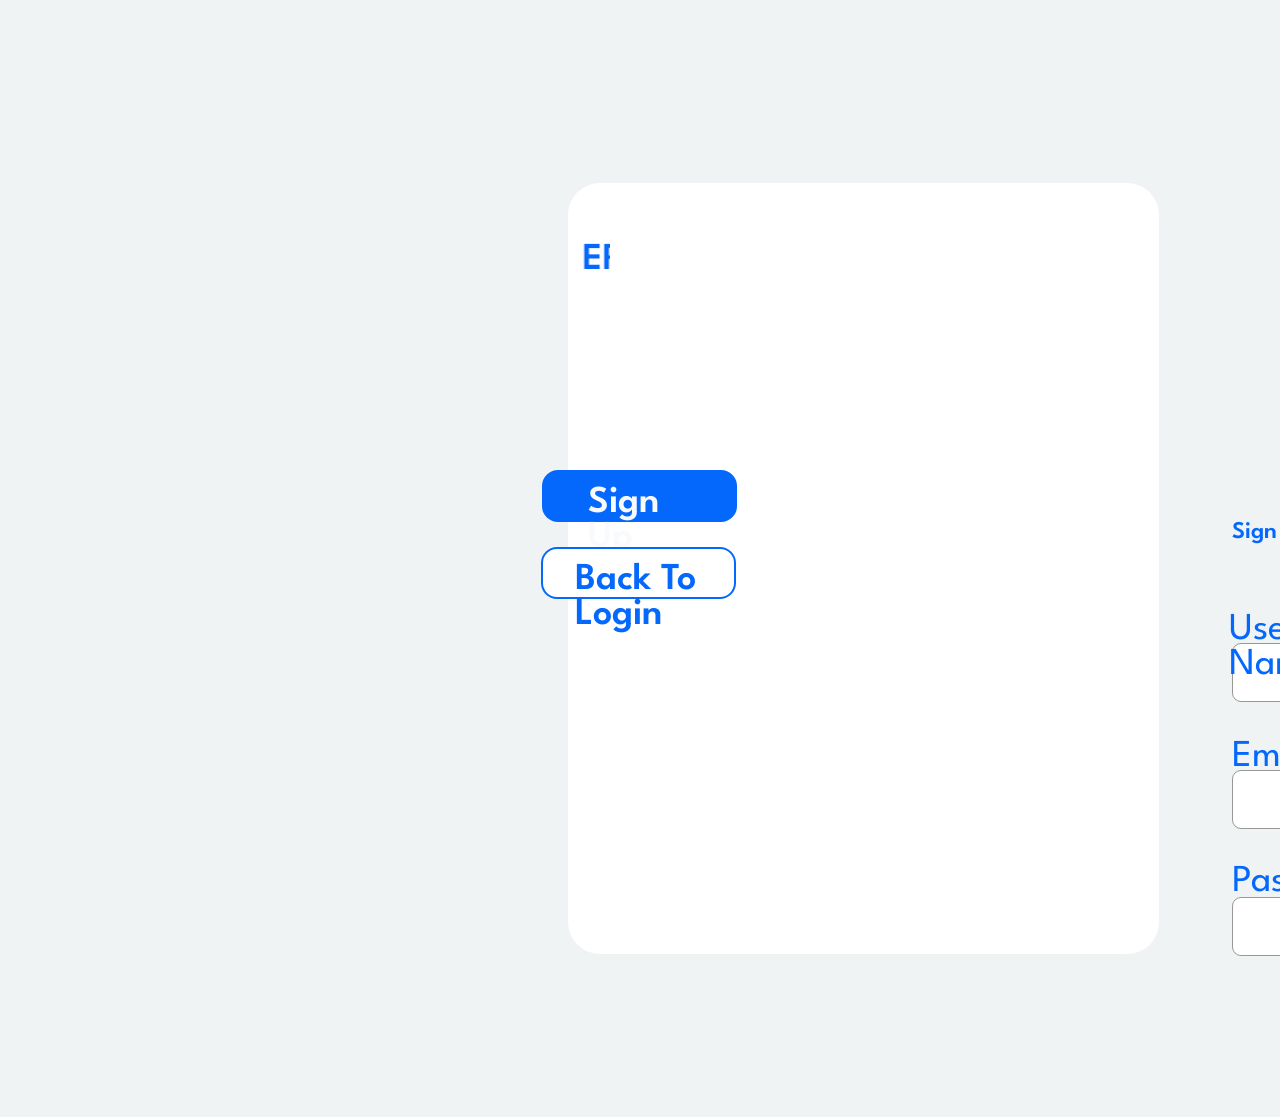
==== signup/index.html @ db6a76f6 "Login" ====
<!DOCTYPE html>
<html>
  <head>
    <meta charset="utf-8" />
    <meta name="viewport" content="initial-scale=1, width=device-width" />

    <link rel="stylesheet" href="./style.css" />
    <link rel="stylesheet" href="./global.css" />
    <link
      rel="stylesheet"
      href="https://fonts.googleapis.com/css2?family=League Spartan:wght@600&display=swap"
    />
    <link
      rel="stylesheet"
      href="https://fonts.googleapis.com/css2?family=Inter:wght@400;600;700&display=swap"
    />
  </head>
  <body>
    <div class="macbook-pro-16-2">
      <div class="macbook-pro-16-2-child"></div>
      <div class="logo">
        <img
          class="logo-shapes-44"
          alt=""
          src="Logo.png"
        />
      <div class="sign-up-to-container">
        <span class="sign-up-to">Sign up to control your IoT devices</span>
        <b> !</b>
      </div>
      <div class="macbook-pro-16-2-item"></div>
      <div class="macbook-pro-16-2-inner"></div>
      <div class="rectangle-div"></div>
      <div class="user-name">User Name*</div>
      <div class="email">Email*</div>
      <div class="password">Password*</div>
      <div class="get-started" id="getStartedContainer">
        <div class="get-started-child"></div>
        <div class="sign-up">Sign Up</div>
      </div>
      <div class="get-started1">
        <div class="get-started-item"></div>
        <div class="back-to-login">Back To Login</div>
      </div>
    </div>

    <script>
      var getStartedContainer = document.getElementById("getStartedContainer");
      if (getStartedContainer) {
        getStartedContainer.addEventListener("click", function (e) {
          // Please sync "MacBook Pro 16" - 3" to the project
        });
      }
      </script>
  </body>
</html>
---- signup/style.css ----
.macbook-pro-16-2-child {
    position: absolute;
    top: 183px;
    left: 568px;
    border-radius: 32px;
    background-color: var(--color-white);
    width: 591px;
    height: 771px;
  }
  .logo-shapes-44 {
    height: 100%;
    width: 24.39%;
    top: 0;
    right: 75.61%;
    bottom: 0;
    left: 0;
    max-width: 100%;
    overflow: hidden;
    max-height: 100%;
    object-fit: cover;
    mix-blend-mode: normal;
  }
  .logo,
  .logo-shapes-44,
  .serv {
    position: absolute;
  }
  
  
  .logo {
    height: 5.34%;
    width: 8.97%;
    top: 19.52%;
    right: 45.54%;
    bottom: 75.15%;
    left: 45.49%;
    text-align: left;
    font-size: 38px;
    color: var(--color-royalblue);
    font-family: var(--font-league-spartan);
  }
  .sign-up-to {
    font-weight: 600;
  }
  .sign-up-to-container {
    position: absolute;
    top: 303px;
    left: 650px;
    font-size: 24px;
    display: inline-block;
    width: 428px;
    height: 25px;
  }
  .macbook-pro-16-2-inner,
  .macbook-pro-16-2-item,
  .rectangle-div {
    position: absolute;
    top: 425px;
    left: 650px;
    border-radius: var(--br-4xs);
    background-color: var(--color-white);
    border: 1px solid var(--color-darkgray);
    box-sizing: border-box;
    width: 411px;
    height: 59px;
  }
  .macbook-pro-16-2-inner,
  .rectangle-div {
    top: 552px;
  }
  .rectangle-div {
    top: 679px;
  }
  .email,
  .password,
  .user-name {
    position: absolute;
    top: 394px;
    left: 647px;
    display: inline-block;
    width: 111px;
    height: 20px;
  }
  .email,
  .password {
    top: 521px;
    left: 650px;
    text-align: left;
  }
  .password {
    top: 646px;
  }
  .get-started-child {
    position: absolute;
    top: calc(50% - 26px);
    left: calc(50% - 97.55px);
    border-radius: var(--br-base);
    background-color: var(--color-royalblue);
    width: 195.1px;
    height: 52px;
  }
  .sign-up {
    position: absolute;
    top: 14.3px;
    left: 46.1px;
    font-weight: 600;
    display: inline-block;
    width: 102.6px;
    height: 16.9px;
  }
  .get-started,
  .get-started-item {
    position: absolute;
    width: 195.1px;
    height: 52px;
  }
  .get-started {
    top: calc(50% + 222.5px);
    left: calc(50% - 98px);
    cursor: pointer;
    color: #f8fafc;
  }
  .get-started-item {
    top: calc(50% - 26px);
    left: calc(50% - 97.55px);
    border-radius: var(--br-base);
    background-color: var(--color-white);
    border: 2px solid var(--color-royalblue);
    box-sizing: border-box;
  }
  .back-to-login {
    position: absolute;
    top: 15px;
    left: 34px;
    font-weight: 600;
    display: inline-block;
    width: 130px;
    height: 17px;
  }
  .get-started1 {
    position: absolute;
    top: calc(50% + 299.5px);
    left: calc(50% - 99px);
    width: 195.1px;
    height: 52px;
    color: var(--color-royalblue);
  }
  .macbook-pro-16-2 {
    width: 100%;
    position: relative;
    background-color: #f0f3f4;
    height: 1117px;
    overflow: hidden;
    text-align: center;
    font-size: var(--font-size-lg);
    color: var(--color-black);
    font-family: var(--font-inter);
  }
---- signup/global.css ----
body {
    margin: 0;
    line-height: normal;
  }
  
  :root {
    /* fonts */
    --font-inter: Inter;
    --font-league-spartan: "League Spartan";
  
    /* font sizes */
    --font-size-lg: 18px;
  
    /* Colors */
    --color-royalblue: #0568fd;
    --color-white: #fff;
    --color-black: #000;
    --color-darkgray: #989898;
  
    /* Border radiuses */
    --br-base: 16px;
    --br-4xs: 9px;
  }
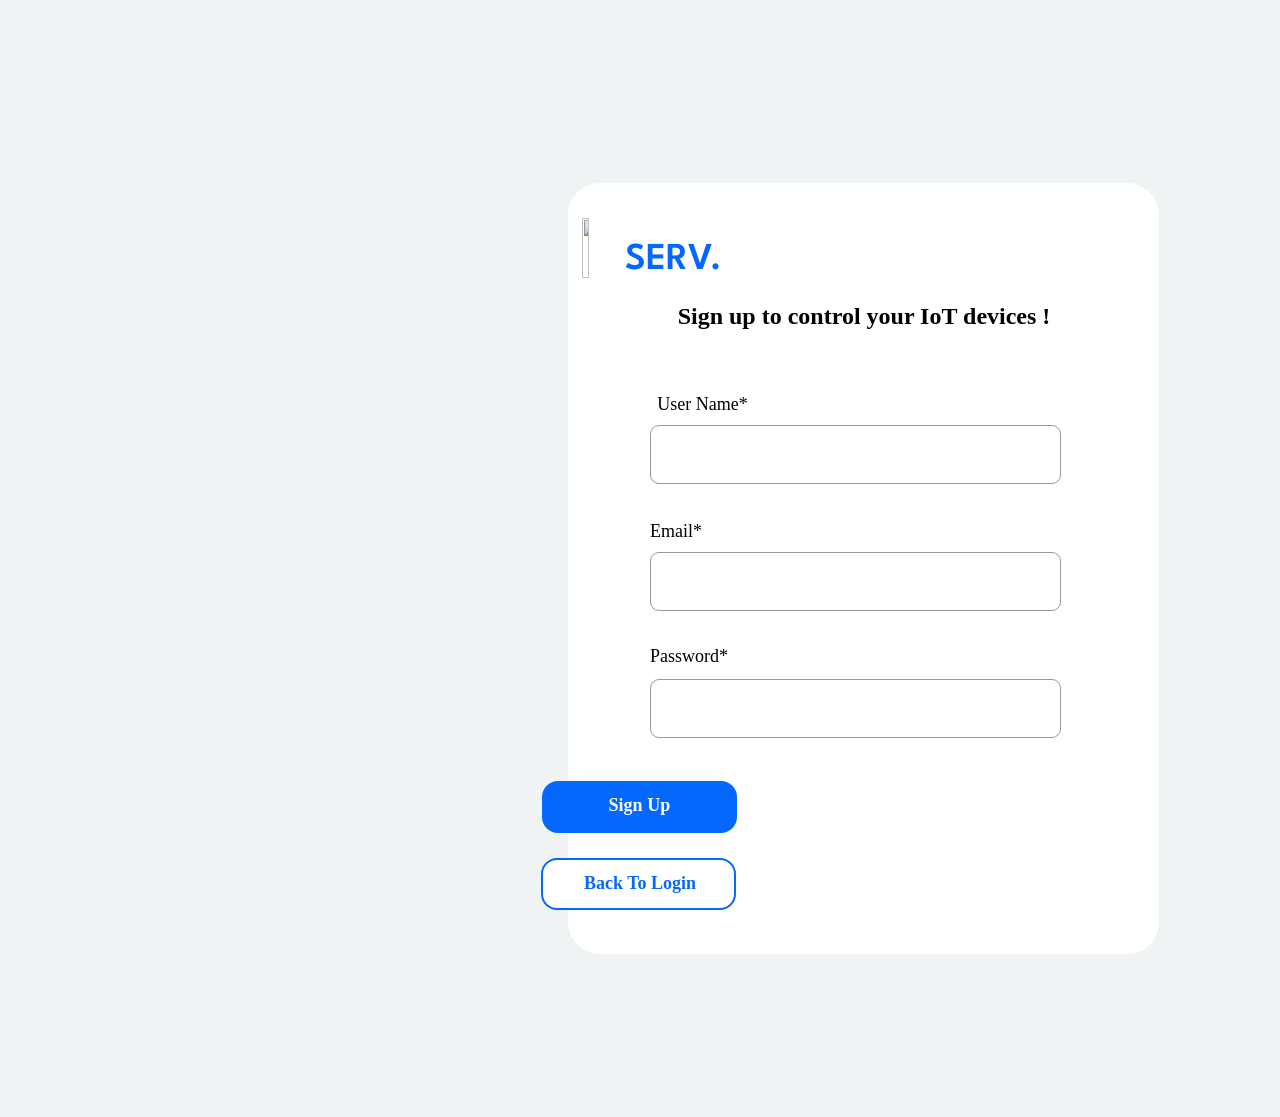
==== commit 87550b93: "Login" ====
--- a/signup/index.html
+++ b/signup/index.html
@@ -22,8 +22,11 @@
         <img
           class="logo-shapes-44"
           alt=""
-          src="Logo.png"
+          src="./public/logo-shapes-44@2x.png"
         />
+
+        <div class="serv">SERV.</div>
+      </div>
       <div class="sign-up-to-container">
         <span class="sign-up-to">Sign up to control your IoT devices</span>
         <b> !</b>
--- a/signup/style.css
+++ b/signup/style.css
@@ -1,159 +1,164 @@
 .macbook-pro-16-2-child {
-    position: absolute;
-    top: 183px;
-    left: 568px;
-    border-radius: 32px;
-    background-color: var(--color-white);
-    width: 591px;
-    height: 771px;
-  }
-  .logo-shapes-44 {
-    height: 100%;
-    width: 24.39%;
-    top: 0;
-    right: 75.61%;
-    bottom: 0;
-    left: 0;
-    max-width: 100%;
-    overflow: hidden;
-    max-height: 100%;
-    object-fit: cover;
-    mix-blend-mode: normal;
-  }
-  .logo,
-  .logo-shapes-44,
-  .serv {
-    position: absolute;
-  }
-  
-  
-  .logo {
-    height: 5.34%;
-    width: 8.97%;
-    top: 19.52%;
-    right: 45.54%;
-    bottom: 75.15%;
-    left: 45.49%;
-    text-align: left;
-    font-size: 38px;
-    color: var(--color-royalblue);
-    font-family: var(--font-league-spartan);
-  }
-  .sign-up-to {
-    font-weight: 600;
-  }
-  .sign-up-to-container {
-    position: absolute;
-    top: 303px;
-    left: 650px;
-    font-size: 24px;
-    display: inline-block;
-    width: 428px;
-    height: 25px;
-  }
-  .macbook-pro-16-2-inner,
-  .macbook-pro-16-2-item,
-  .rectangle-div {
-    position: absolute;
-    top: 425px;
-    left: 650px;
-    border-radius: var(--br-4xs);
-    background-color: var(--color-white);
-    border: 1px solid var(--color-darkgray);
-    box-sizing: border-box;
-    width: 411px;
-    height: 59px;
-  }
-  .macbook-pro-16-2-inner,
-  .rectangle-div {
-    top: 552px;
-  }
-  .rectangle-div {
-    top: 679px;
-  }
-  .email,
-  .password,
-  .user-name {
-    position: absolute;
-    top: 394px;
-    left: 647px;
-    display: inline-block;
-    width: 111px;
-    height: 20px;
-  }
-  .email,
-  .password {
-    top: 521px;
-    left: 650px;
-    text-align: left;
-  }
-  .password {
-    top: 646px;
-  }
-  .get-started-child {
-    position: absolute;
-    top: calc(50% - 26px);
-    left: calc(50% - 97.55px);
-    border-radius: var(--br-base);
-    background-color: var(--color-royalblue);
-    width: 195.1px;
-    height: 52px;
-  }
-  .sign-up {
-    position: absolute;
-    top: 14.3px;
-    left: 46.1px;
-    font-weight: 600;
-    display: inline-block;
-    width: 102.6px;
-    height: 16.9px;
-  }
-  .get-started,
-  .get-started-item {
-    position: absolute;
-    width: 195.1px;
-    height: 52px;
-  }
-  .get-started {
-    top: calc(50% + 222.5px);
-    left: calc(50% - 98px);
-    cursor: pointer;
-    color: #f8fafc;
-  }
-  .get-started-item {
-    top: calc(50% - 26px);
-    left: calc(50% - 97.55px);
-    border-radius: var(--br-base);
-    background-color: var(--color-white);
-    border: 2px solid var(--color-royalblue);
-    box-sizing: border-box;
-  }
-  .back-to-login {
-    position: absolute;
-    top: 15px;
-    left: 34px;
-    font-weight: 600;
-    display: inline-block;
-    width: 130px;
-    height: 17px;
-  }
-  .get-started1 {
-    position: absolute;
-    top: calc(50% + 299.5px);
-    left: calc(50% - 99px);
-    width: 195.1px;
-    height: 52px;
-    color: var(--color-royalblue);
-  }
-  .macbook-pro-16-2 {
-    width: 100%;
-    position: relative;
-    background-color: #f0f3f4;
-    height: 1117px;
-    overflow: hidden;
-    text-align: center;
-    font-size: var(--font-size-lg);
-    color: var(--color-black);
-    font-family: var(--font-inter);
-  }
-  +  position: absolute;
+  top: 183px;
+  left: 568px;
+  border-radius: 32px;
+  background-color: var(--color-white);
+  width: 591px;
+  height: 771px;
+}
+.logo-shapes-44 {
+  height: 100%;
+  width: 24.39%;
+  top: 0;
+  right: 75.61%;
+  bottom: 0;
+  left: 0;
+  max-width: 100%;
+  overflow: hidden;
+  max-height: 100%;
+  object-fit: cover;
+  mix-blend-mode: normal;
+}
+.logo,
+.logo-shapes-44,
+.serv {
+  position: absolute;
+}
+.serv {
+  top: 24px;
+  left: 43px;
+  font-weight: 600;
+  display: inline-block;
+  width: 112px;
+  height: 32px;
+}
+.logo {
+  height: 5.34%;
+  width: 8.97%;
+  top: 19.52%;
+  right: 45.54%;
+  bottom: 75.15%;
+  left: 45.49%;
+  text-align: left;
+  font-size: 38px;
+  color: var(--color-royalblue);
+  font-family: var(--font-league-spartan);
+}
+.sign-up-to {
+  font-weight: 600;
+}
+.sign-up-to-container {
+  position: absolute;
+  top: 303px;
+  left: 650px;
+  font-size: 24px;
+  display: inline-block;
+  width: 428px;
+  height: 25px;
+}
+.macbook-pro-16-2-inner,
+.macbook-pro-16-2-item,
+.rectangle-div {
+  position: absolute;
+  top: 425px;
+  left: 650px;
+  border-radius: var(--br-4xs);
+  background-color: var(--color-white);
+  border: 1px solid var(--color-darkgray);
+  box-sizing: border-box;
+  width: 411px;
+  height: 59px;
+}
+.macbook-pro-16-2-inner,
+.rectangle-div {
+  top: 552px;
+}
+.rectangle-div {
+  top: 679px;
+}
+.email,
+.password,
+.user-name {
+  position: absolute;
+  top: 394px;
+  left: 647px;
+  display: inline-block;
+  width: 111px;
+  height: 20px;
+}
+.email,
+.password {
+  top: 521px;
+  left: 650px;
+  text-align: left;
+}
+.password {
+  top: 646px;
+}
+.get-started-child {
+  position: absolute;
+  top: calc(50% - 26px);
+  left: calc(50% - 97.55px);
+  border-radius: var(--br-base);
+  background-color: var(--color-royalblue);
+  width: 195.1px;
+  height: 52px;
+}
+.sign-up {
+  position: absolute;
+  top: 14.3px;
+  left: 46.1px;
+  font-weight: 600;
+  display: inline-block;
+  width: 102.6px;
+  height: 16.9px;
+}
+.get-started,
+.get-started-item {
+  position: absolute;
+  width: 195.1px;
+  height: 52px;
+}
+.get-started {
+  top: calc(50% + 222.5px);
+  left: calc(50% - 98px);
+  cursor: pointer;
+  color: #f8fafc;
+}
+.get-started-item {
+  top: calc(50% - 26px);
+  left: calc(50% - 97.55px);
+  border-radius: var(--br-base);
+  background-color: var(--color-white);
+  border: 2px solid var(--color-royalblue);
+  box-sizing: border-box;
+}
+.back-to-login {
+  position: absolute;
+  top: 15px;
+  left: 34px;
+  font-weight: 600;
+  display: inline-block;
+  width: 130px;
+  height: 17px;
+}
+.get-started1 {
+  position: absolute;
+  top: calc(50% + 299.5px);
+  left: calc(50% - 99px);
+  width: 195.1px;
+  height: 52px;
+  color: var(--color-royalblue);
+}
+.macbook-pro-16-2 {
+  width: 100%;
+  position: relative;
+  background-color: #f0f3f4;
+  height: 1117px;
+  overflow: hidden;
+  text-align: center;
+  font-size: var(--font-size-lg);
+  color: var(--color-black);
+  font-family: var(--font-inter);
+}
--- a/signup/global.css
+++ b/signup/global.css
@@ -1,24 +1,23 @@
 body {
-    margin: 0;
-    line-height: normal;
-  }
-  
-  :root {
-    /* fonts */
-    --font-inter: Inter;
-    --font-league-spartan: "League Spartan";
-  
-    /* font sizes */
-    --font-size-lg: 18px;
-  
-    /* Colors */
-    --color-royalblue: #0568fd;
-    --color-white: #fff;
-    --color-black: #000;
-    --color-darkgray: #989898;
-  
-    /* Border radiuses */
-    --br-base: 16px;
-    --br-4xs: 9px;
-  }
-  +  margin: 0;
+  line-height: normal;
+}
+
+:root {
+  /* fonts */
+  --font-inter: Inter;
+  --font-league-spartan: "League Spartan";
+
+  /* font sizes */
+  --font-size-lg: 18px;
+
+  /* Colors */
+  --color-royalblue: #0568fd;
+  --color-white: #fff;
+  --color-black: #000;
+  --color-darkgray: #989898;
+
+  /* Border radiuses */
+  --br-base: 16px;
+  --br-4xs: 9px;
+}
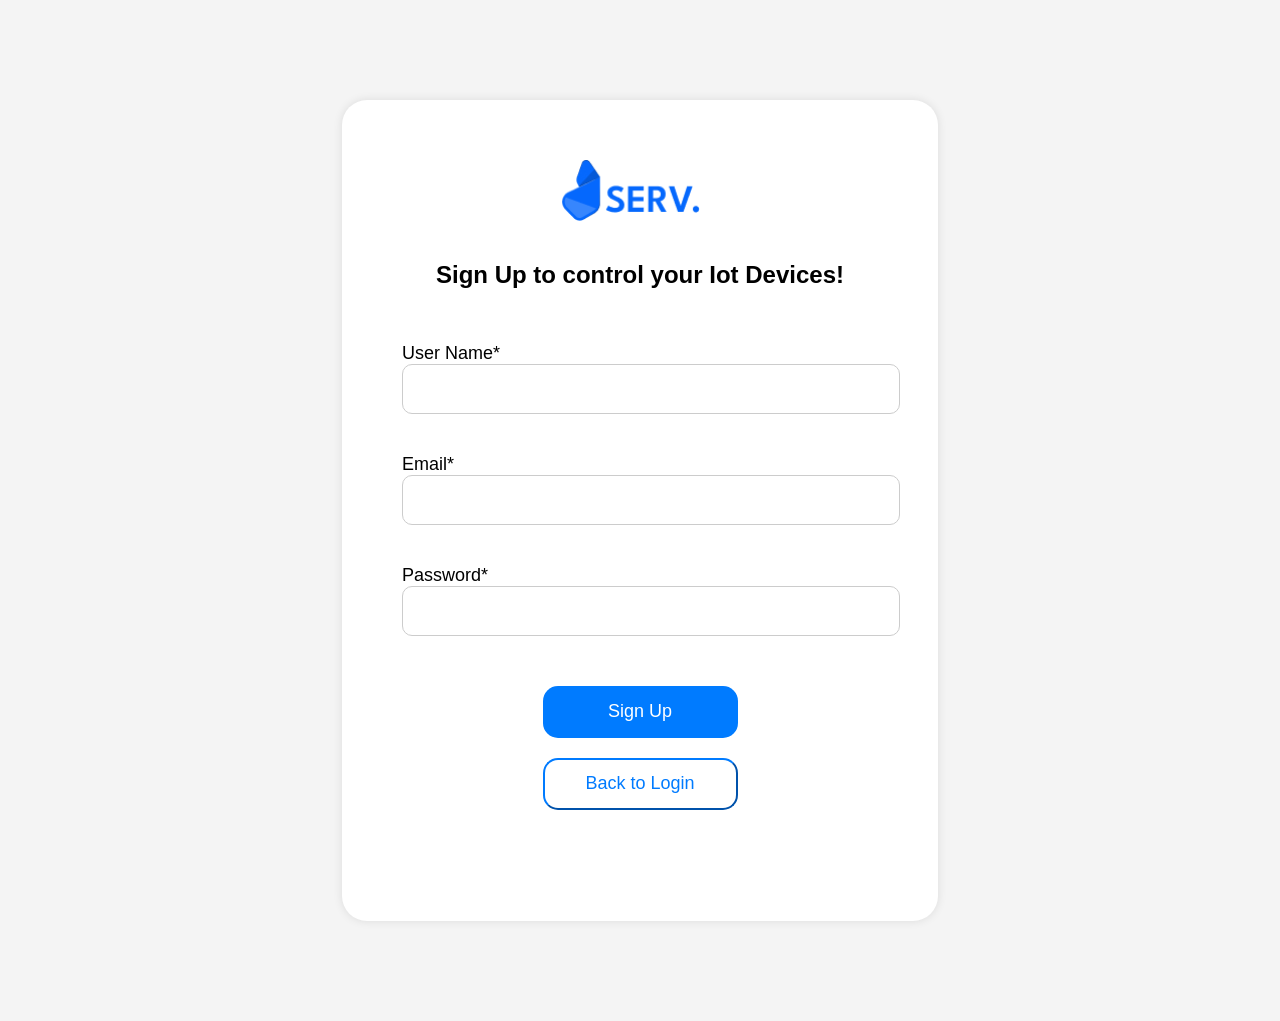
==== commit df09ea21: "Completed SignUp By Osteo" ====
--- a/signup/index.html
+++ b/signup/index.html
@@ -1,59 +1,38 @@
 <!DOCTYPE html>
-<html>
-  <head>
-    <meta charset="utf-8" />
-    <meta name="viewport" content="initial-scale=1, width=device-width" />
+<html lang="en">
+<head>
+  <meta charset="UTF-8">
+  <meta name="viewport" content="width=device-width, initial-scale=1.0">
+  <title>SignUp Page</title>
+  <link rel="stylesheet" href="style.css">
+</head>
+<body>
+  <div class="container" >
+    <img src="Logo.png" class="logo" >
 
-    <link rel="stylesheet" href="./style.css" />
-    <link rel="stylesheet" href="./global.css" />
-    <link
-      rel="stylesheet"
-      href="https://fonts.googleapis.com/css2?family=League Spartan:wght@600&display=swap"
-    />
-    <link
-      rel="stylesheet"
-      href="https://fonts.googleapis.com/css2?family=Inter:wght@400;600;700&display=swap"
-    />
-  </head>
-  <body>
-    <div class="macbook-pro-16-2">
-      <div class="macbook-pro-16-2-child"></div>
-      <div class="logo">
-        <img
-          class="logo-shapes-44"
-          alt=""
-          src="./public/logo-shapes-44@2x.png"
-        />
-
-        <div class="serv">SERV.</div>
+    <h3>Sign Up to control your Iot Devices!</h3>
+    <form action="#">
+      <div class="form_group">
+      <div class="username" >
+        <label for="username">User Name*</label>
+        <input type="text" id="username" name="username" required>
       </div>
-      <div class="sign-up-to-container">
-        <span class="sign-up-to">Sign up to control your IoT devices</span>
-        <b> !</b>
+      <div class="email" >
+        <label for="Email">Email*</label>
+        <input type="email" id="Email" name="Email" required>
+        </div>
+        <div class="password" >
+        <label for="password">Password*</label>
+        <input type="password" id="password" name="password" required>
+        </div>
       </div>
-      <div class="macbook-pro-16-2-item"></div>
-      <div class="macbook-pro-16-2-inner"></div>
-      <div class="rectangle-div"></div>
-      <div class="user-name">User Name*</div>
-      <div class="email">Email*</div>
-      <div class="password">Password*</div>
-      <div class="get-started" id="getStartedContainer">
-        <div class="get-started-child"></div>
-        <div class="sign-up">Sign Up</div>
+      <div class="button1">
+        <button type="submit" class="SignUp">Sign Up</button>
       </div>
-      <div class="get-started1">
-        <div class="get-started-item"></div>
-        <div class="back-to-login">Back To Login</div>
+      <div >
+        <button type="submit" class="login">Back to Login</button>
       </div>
-    </div>
-
-    <script>
-      var getStartedContainer = document.getElementById("getStartedContainer");
-      if (getStartedContainer) {
-        getStartedContainer.addEventListener("click", function (e) {
-          // Please sync "MacBook Pro 16" - 3" to the project
-        });
-      }
-      </script>
-  </body>
-</html>
+    </form>
+  </div>
+</body>
+</html>
--- a/signup/style.css
+++ b/signup/style.css
@@ -1,164 +1,89 @@
-.macbook-pro-16-2-child {
-  position: absolute;
-  top: 183px;
-  left: 568px;
-  border-radius: 32px;
-  background-color: var(--color-white);
-  width: 591px;
-  height: 771px;
+*{
+  font-family: 'Montserrat', sans-serif;
 }
-.logo-shapes-44 {
-  height: 100%;
-  width: 24.39%;
-  top: 0;
-  right: 75.61%;
-  bottom: 0;
-  left: 0;
-  max-width: 100%;
-  overflow: hidden;
-  max-height: 100%;
-  object-fit: cover;
-  mix-blend-mode: normal;
+body {
+  margin: 0;
+    padding: 0;
+    background-color: #f4f4f4;
 }
-.logo,
-.logo-shapes-44,
-.serv {
-  position: absolute;
+.container{
+  width: 536px;
+    height: 761px;
+    margin: 100px auto;
+    padding: 30px;
+    background-color: #fff;
+    box-shadow: 0 0 10px rgba(0, 0, 0, 0.1);
+    border-radius: 25px;
 }
-.serv {
-  top: 24px;
-  left: 43px;
-  font-weight: 600;
-  display: inline-block;
-  width: 112px;
-  height: 32px;
+.logo{
+  display: block;
+  margin-top: 30px;
+  margin-left: auto;
+  margin-right: auto;
+  width: 155.8px;
+  height: 60.6px;
 }
-.logo {
-  height: 5.34%;
-  width: 8.97%;
-  top: 19.52%;
-  right: 45.54%;
-  bottom: 75.15%;
-  left: 45.49%;
-  text-align: left;
-  font-size: 38px;
-  color: var(--color-royalblue);
-  font-family: var(--font-league-spartan);
+h3{
+  
+  text-align: center;
+  font-size: 24px;
+  margin-top: 40px;
 }
-.sign-up-to {
-  font-weight: 600;
+.form_group{
+
+   padding: 10px;
+
 }
-.sign-up-to-container {
-  position: absolute;
-  top: 303px;
-  left: 650px;
+.form_group label {
+
+  font-size: 18px;
+}
+.form_group input {
+  width: 100%;
+  padding: 10px;
   font-size: 24px;
-  display: inline-block;
-  width: 428px;
-  height: 25px;
+  border: 1px solid #ccc;
+  border-radius: 10px;
 }
-.macbook-pro-16-2-inner,
-.macbook-pro-16-2-item,
-.rectangle-div {
-  position: absolute;
-  top: 425px;
-  left: 650px;
-  border-radius: var(--br-4xs);
-  background-color: var(--color-white);
-  border: 1px solid var(--color-darkgray);
-  box-sizing: border-box;
-  width: 411px;
-  height: 59px;
+.username{
+  padding: 20px;
 }
-.macbook-pro-16-2-inner,
-.rectangle-div {
-  top: 552px;
+.email{
+  padding: 20px;
 }
-.rectangle-div {
-  top: 679px;
+.password{
+  padding: 20px;
 }
-.email,
-.password,
-.user-name {
-  position: absolute;
-  top: 394px;
-  left: 647px;
-  display: inline-block;
-  width: 111px;
-  height: 20px;
+.button1{
+  padding: 20px;
 }
-.email,
-.password {
-  top: 521px;
-  left: 650px;
-  text-align: left;
+
+
+.login { 
+  width: 195px;
+  height: 52px;
+  padding: 10px;
+  font-size: 18px;
+  display: block;
+  margin: auto;
+  color: #007bff;
+  background-color: #fff;
+  border-color: #007bff;
+    border-radius: 15px;
+    cursor: pointer;
 }
-.password {
-  top: 646px;
+.SignUp{
+  width: 195px;
+  height: 52px;
+  padding: 10px;
+  font-size: 18px;
+  display: block;
+  margin: auto;
+ background-color: #007bff;
+  color: #fff;
+    border: none;
+    border-radius: 15px;
+    cursor: pointer;
+    
 }
-.get-started-child {
-  position: absolute;
-  top: calc(50% - 26px);
-  left: calc(50% - 97.55px);
-  border-radius: var(--br-base);
-  background-color: var(--color-royalblue);
-  width: 195.1px;
-  height: 52px;
-}
-.sign-up {
-  position: absolute;
-  top: 14.3px;
-  left: 46.1px;
-  font-weight: 600;
-  display: inline-block;
-  width: 102.6px;
-  height: 16.9px;
-}
-.get-started,
-.get-started-item {
-  position: absolute;
-  width: 195.1px;
-  height: 52px;
-}
-.get-started {
-  top: calc(50% + 222.5px);
-  left: calc(50% - 98px);
-  cursor: pointer;
-  color: #f8fafc;
-}
-.get-started-item {
-  top: calc(50% - 26px);
-  left: calc(50% - 97.55px);
-  border-radius: var(--br-base);
-  background-color: var(--color-white);
-  border: 2px solid var(--color-royalblue);
-  box-sizing: border-box;
-}
-.back-to-login {
-  position: absolute;
-  top: 15px;
-  left: 34px;
-  font-weight: 600;
-  display: inline-block;
-  width: 130px;
-  height: 17px;
-}
-.get-started1 {
-  position: absolute;
-  top: calc(50% + 299.5px);
-  left: calc(50% - 99px);
-  width: 195.1px;
-  height: 52px;
-  color: var(--color-royalblue);
-}
-.macbook-pro-16-2 {
-  width: 100%;
-  position: relative;
-  background-color: #f0f3f4;
-  height: 1117px;
-  overflow: hidden;
-  text-align: center;
-  font-size: var(--font-size-lg);
-  color: var(--color-black);
-  font-family: var(--font-inter);
-}
+
